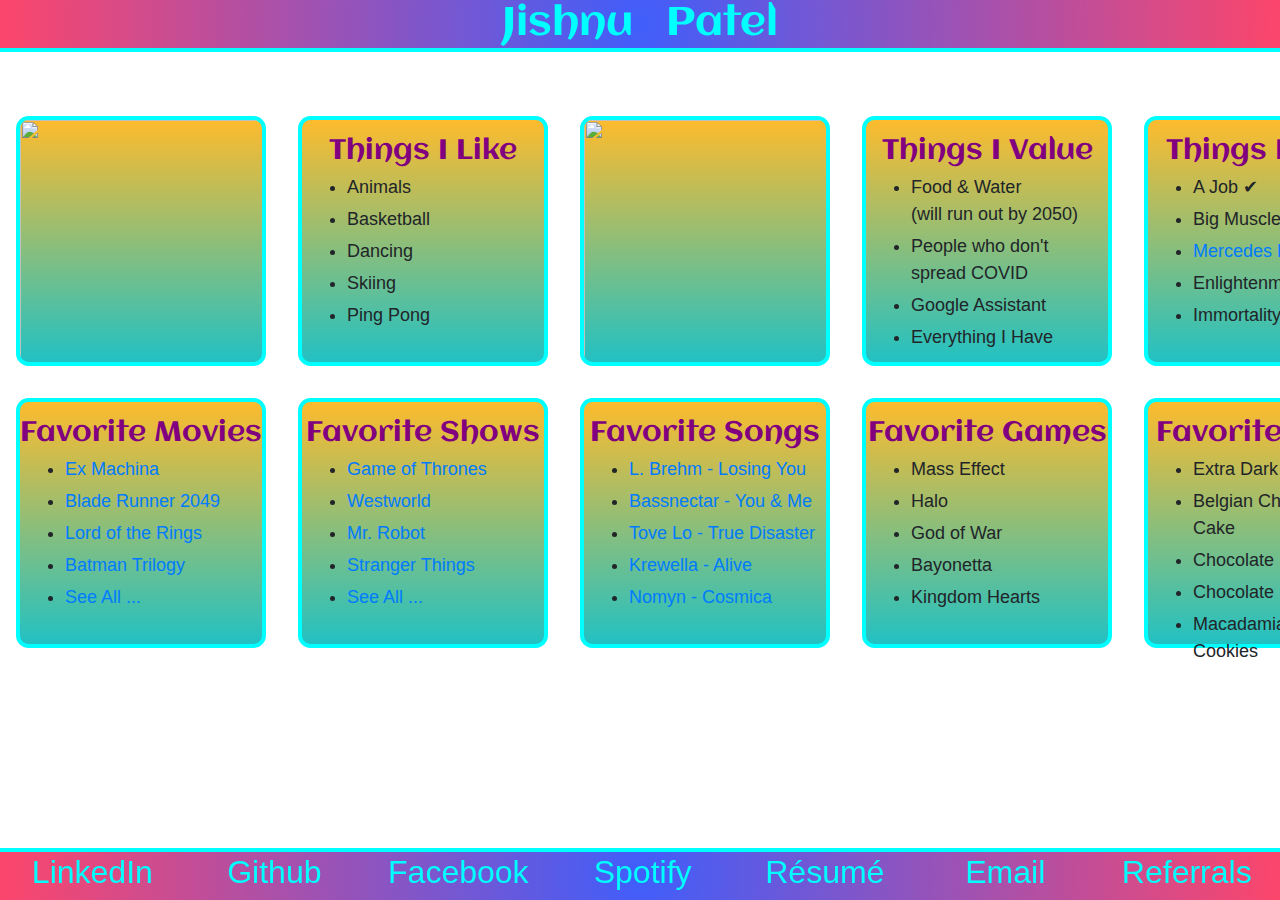
==== index.html @ ba204622 "." ====
<!DOCTYPE html>
<html lang="en">

<head>
    <meta charset="UTF-8">
    <title> Jishnu Patel </title>
    <link rel="icon" href="https://images.emojiterra.com/google/android-pie/512px/1f525.png"> <!-- Fire Icon -->
    <link rel="stylesheet" href="style.css">
    <link rel="stylesheet" href='https://fonts.googleapis.com/css?family=Aclonica'> <!-- Font -->
    <link rel="stylesheet" href="w3.css">
    <link rel="stylesheet" href="https://maxcdn.bootstrapcdn.com/bootstrap/4.0.0/css/bootstrap.min.css"
        integrity="sha384-Gn5384xqQ1aoWXA+058RXPxPg6fy4IWvTNh0E263XmFcJlSAwiGgFAW/dAiS6JXm" crossorigin="anonymous"> <!-- Bootstrap -->
    <script src="https://kit.fontawesome.com/b749c6b42c.js"></script> <!-- Icons -->
</head>

<body class="background">

    <h1 class="header">
        <img src="https://media0.giphy.com/media/TZnb9yP17Mc9i/giphy.gif" alt="">
        <img src="https://i.giphy.com/media/Euws8BLSqUDgA/200.gif" alt="">
        <img src="https://data.whicdn.com/images/79342374/original.gif" alt="">
        <img src="https://media3.giphy.com/media/HfRnuesOIgeEo/source.gif" alt="">
        <img src="https://media.giphy.com/media/osWNtu1gQQq76/giphy.gif" alt="">
            &nbsp; Jishnu &nbsp; Patel &nbsp;
        <img src="https://media.giphy.com/media/osWNtu1gQQq76/giphy.gif" alt="">
        <img src="https://media3.giphy.com/media/HfRnuesOIgeEo/source.gif" alt="">
        <img src="https://data.whicdn.com/images/79342374/original.gif" alt="">
        <img src="https://i.giphy.com/media/Euws8BLSqUDgA/200.gif" alt="">
        <img src="https://media0.giphy.com/media/TZnb9yP17Mc9i/giphy.gif" alt="">
    </h1>
    
    <div class="main">
        <table class="temp">
            <tr>
                <td>
                    <a target="_blank" href="https://avatars1.githubusercontent.com/u/33438589?s=460&v=4">
                        <img src="https://avatars1.githubusercontent.com/u/33438589?s=460&v=4">
                    </a>
                </td>
                <td>
                    <div>
                        <h3> Things I Like </h3>
                        <ul>
                            <li> Animals </li>
                            <li> Basketball </li>
                            <li> Dancing </li>
                            <li> Skiing </li>
                            <li> Ping Pong </li>
                        </ul>
                    </div>
                </td>
                <td>
                    <a target="_blank" href="https://starecat.com/things-i-hate-1-vandalism-2-lists-3-irony-4-lists-5-repetition-6-inconsistency/">
                        <img src="https://starecat.com/content/wp-content/uploads/things-i-hate-vandalism-lists-irony-lists-repetition-inconsistency.jpg">
                    </a>
                </td>
                <!-- <td>
                    <div>
                        <h3> Things I Hate </h3>
                        <ul>
                            <li> Hate </li>
                            <li> Obsessions </li>
                            <li> Gossip </li>
                            <li> Complaints </li>
                            <li> Ungratefulness </li>
                        </ul>
                    </div>
                </td> -->
                <td>
                    <div>
                        <h3> Things I Value </h3>
                        <ul>
                            <li> Food & Water <br> (will run out by 2050) </li>
                            <li> People who don't spread COVID </li>
                            <li> Google Assistant </li>
                            <li> Everything I Have </li>
                        </ul>
                    </div>
                </td>
                <td>
                    <div>
                        <h3> Things I Want </h3>
                        <ul>
                            <li> A Job ✔ </li>
                            <li> Big Muscles </li>
                            <li> <a target="_blank" href="https://www.mercedes-benz.com/en/vehicles/passenger-cars/eqs-suv/"> Mercedes EQS SUV </a> </li>
                            <li> Enlightenment </li>
                            <li> Immortality </li>
                        </ul>
                    </div>
                </td>
            </tr>
            <tr>
                <td>
                    <div>
                        <h3> Favorite Movies </h3>
                        <ul>
                            <li> <a target="_blank" href="https://www.imdb.com/title/tt0470752/"> Ex Machina </a> </li>
                            <li> <a target="_blank" href="https://www.imdb.com/title/tt1856101/"> Blade Runner 2049 </a> </li>
                            <li> <a target="_blank" href="https://www.imdb.com/list/ls025552264/"> Lord of the Rings </a> </li>
                            <li> <a target="_blank" href="https://www.imdb.com/list/ls066259178/"> Batman Trilogy </a> </li>
                            <li> <a href="movies.html"> See All ... </a> </li>
                        </ul>
                    </div>
                </td>
                <td>
                    <div>
                        <h3> Favorite Shows </h3>
                        <ul>
                            <li> <a target="_blank" href="https://www.imdb.com/title/tt0944947/"> Game of Thrones </a> </li>
                            <li> <a target="_blank" href="https://www.imdb.com/title/tt0475784/"> Westworld </a> </li>
                            <li> <a target="_blank" href="https://www.imdb.com/title/tt4158110/"> Mr. Robot </a> </li>
                            <li> <a target="_blank" href="https://www.imdb.com/title/tt4574334/"> Stranger Things </a> </li>
                            <li> <a href="tvshows.html"> See All ... </a> </li>
                        </ul>
                    </div>
                </td>
                <td>
                    <div>
                        <h3> Favorite Songs </h3>
                        <ul>
                            <li> <a target="_blank" href="https://www.youtube.com/watch?v=9vN534jMCUU"> L. Brehm - Losing You </a> </li>
                            <li> <a target="_blank" href="https://www.youtube.com/watch?v=Ef_fYdTbavI"> Bassnectar - You & Me </a> </li>
                            <li> <a target="_blank" href="https://www.youtube.com/watch?v=GMsok5m5yD4"> Tove Lo - True Disaster </a> </li>
                            <li> <a target="_blank" href="https://www.youtube.com/watch?v=J-gYJBsln-w"> Krewella - Alive </a> </li>
                            <li> <a target="_blank" href="https://www.youtube.com/watch?v=5CXYSbLfYRw"> Nomyn - Cosmica </a> </li>

                            <!-- <li> <a target="_blank" href="https://www.youtube.com/watch?v=dNxy6n2j-MU"> Naden - New Friends </a> </li> -->
                            <!-- <li> <a target="_blank" href="https://www.youtube.com/watch?v=EF4wFszV4DI"> ALPHA 9 - Lily </a> </li> -->
                            <!-- <li> <a target="_blank" href="https://www.youtube.com/watch?v=zgo_XbbUXUo"> L. Brehm - I Remember You </a> </li> -->
                            <!-- <li> <a target="_blank" href="https://www.youtube.com/watch?v=lcxalO7CGL0"> Naden - Undulatus </a> </li> -->
                        </ul>
                    </div>
                </td>
                <td>
                    <div>
                        <h3> Favorite Games </h3>
                        <ul>
                            <li> Mass Effect </li>
                            <li> Halo </li>
                            <li> God of War </li>
                            <li> Bayonetta </li>
                            <li> Kingdom Hearts </li>
                        </ul>
                    </div>
                </td>
                <td>
                    <div>
                        <h3> Favorite Foods </h3>
                        <ul>
                            <li> Extra Dark Chocolate </li>
                            <li> Belgian Chocolate Cake </li>
                            <li> Chocolate Brownies </li>
                            <li> Chocolate Ice Cream </li>
                            <li> Macadamia Nut Cookies </li>
                        </ul>
                    </div>
                </td>
            </tr>
        </table>
    </div>

    <div class="footer">
        <table>
            <tr>
                <td>
                    <h2>
                        <i class="fab fa-linkedin-in"></i>
                        <a target="_blank" href="https://www.linkedin.com/in/jishnupatel1/" style="color:cyan"> LinkedIn </a>
                    </h2>
                </td>
                <td>
                    <h2>
                        <i class="fab fa-github"></i>
                        <a target="_blank" href="https://github.com/jishnu1" style="color:cyan"> Github </a>
                    </h2>
                </td>
                <td>
                    <h2>
                        <i class="fab fa-facebook-f"></i>
                        <a target="_blank" href="https://www.facebook.com/jishnupatel0" style="color:cyan"> Facebook </a>
                    </h2>
                </td>
                <td>
                    <h2>
                        <i class="fab fa-spotify"></i>
                        <a target="_blank" href="https://open.spotify.com/user/jishnup" style="color:cyan"> Spotify </a>
                    </h2>
                </td>
                <td>
                    <h2>
                        <i class="fas fa-file"></i>
                        <a target="_blank" href="https://drive.google.com/drive/folders/1lO7COl6Wa6S4gZFiJZvztBkTL--7tV5G?usp=sharing" style="color:cyan"> Résumé </a>
                    </h2>
                </td>
                <td>
                    <h2>
                        <i class="fas fa-envelope"></i>
                        <a href="mailto:jishnupatel1@gmail.com"style="color:cyan"> Email </a>
                    </h2>
                </td>
                <td>
                    <h2>
                        <i class="fas fa-donate"></i>
                        <a href="referrals.html" style="color:cyan"> Referrals </a>
                    </h2>
                </td>
            </tr>
        </table>
    </div>

</body>

</html>
---- style.css ----
.header
{
    background: rgb(63,94,251);
    background: radial-gradient(circle, rgba(63,94,251,1) 0%, rgba(252,70,107,1) 100%);
    color: cyan;
    text-align: center;
    width: 100%;
    margin: 0px;
    border-style: solid;
    border-bottom-color: cyan;
    border-width: 0px 0px 4px 0px;
    font-family: "Aclonica", cursive;
    white-space: nowrap;
    position: fixed;
    top: 0;
}
.header img
{
    height: 60px;
}
.background
{
    background-image: url(http://1.bp.blogspot.com/-RysZHAPE2lU/Tz9AIorzUSI/AAAAAAAAByc/8HSGxv9PjO8/s1600/cool+background+designs+vbnvcn.jpg);
    height: 100%;
    width: 100%;
    background-repeat: no-repeat;
    background-size: cover;
    background-attachment: fixed;
    margin: 0px;
    padding: 0px;
    overflow-x: hidden;
}
.main
{
    display: table;
    margin: auto;
    margin-top: 100px;
    margin-bottom: 80px;
}
.main table tr:first-child td div, .main table tr:last-child td div, .main table tr td img
{
    background: rgb(34,193,195);
    background: linear-gradient(0deg, rgba(34,193,195,1) 0%, rgba(253,187,45,1) 100%);
    border-color: cyan;
    border-width: 4px;
    border-style: solid;
    margin: 15px;
    border-radius: 5%;
    height: 250px;
    width: 250px;
}
.main table tr td div h3
{
    text-align: center;
    font-family: "Aclonica", cursive;
    color: purple;
    margin-top: 15px;
    margin-bottom: 5px;
}
.main table tr td div ul li
{
    font-size: large;
    margin: 5px;
}
.footer
{
    background: rgb(63,94,251);
    background: radial-gradient(circle, rgba(63,94,251,1) 0%, rgba(252,70,107,1) 100%);
    color: cyan;
    text-align: center;
    padding: 0px;
    margin: 0px;
    position: fixed;
    width: 100%;
    bottom: 0;
    border-style: solid;
    border-top-color: cyan;
    border-width: 4px 0px 0px 0px;
}
.footer table
{
    display: table;
    margin: auto;
}
.footer table tr td
{
    width: 200px;
    white-space: nowrap;
}
.footer table tr td h2 i
{
    color: coral;
}

.page
{
    display: table;
    margin: auto;
    margin-top: 80px;
    margin-bottom: 80px;
}
.genre
{
    font-family: "Aclonica", cursive;
    font-size: large;
    color: coral;
    margin: 15px;
}
.page tr td img
{
    width: 120px;
    height: 180px;
    margin: 10px;
    border-color: cyan;
    border-width: 2px;
    border-style: solid;
    border-radius: 5%;
}
.section
{
    border-top: 5px solid red;
    border-bottom: 5px solid red;
    color: coral;
    text-align: center;
    font-family: "Aclonica", cursive;
    font-size: xx-large;
}

.referrals
{
    display: table;
    margin: auto;
    margin: 80px;
}
.referrals:first-child
{
    background-color: transparent;
}
.row td:first-child
{
    font-family: "Aclonica", cursive;
    color: coral;
    font-size: large;
    width: 200px;
    margin: 20px 20px 20px 50px;
}
.row td:last-child
{
    margin: 20px 50px 20px 20px;
    color: coral;
}
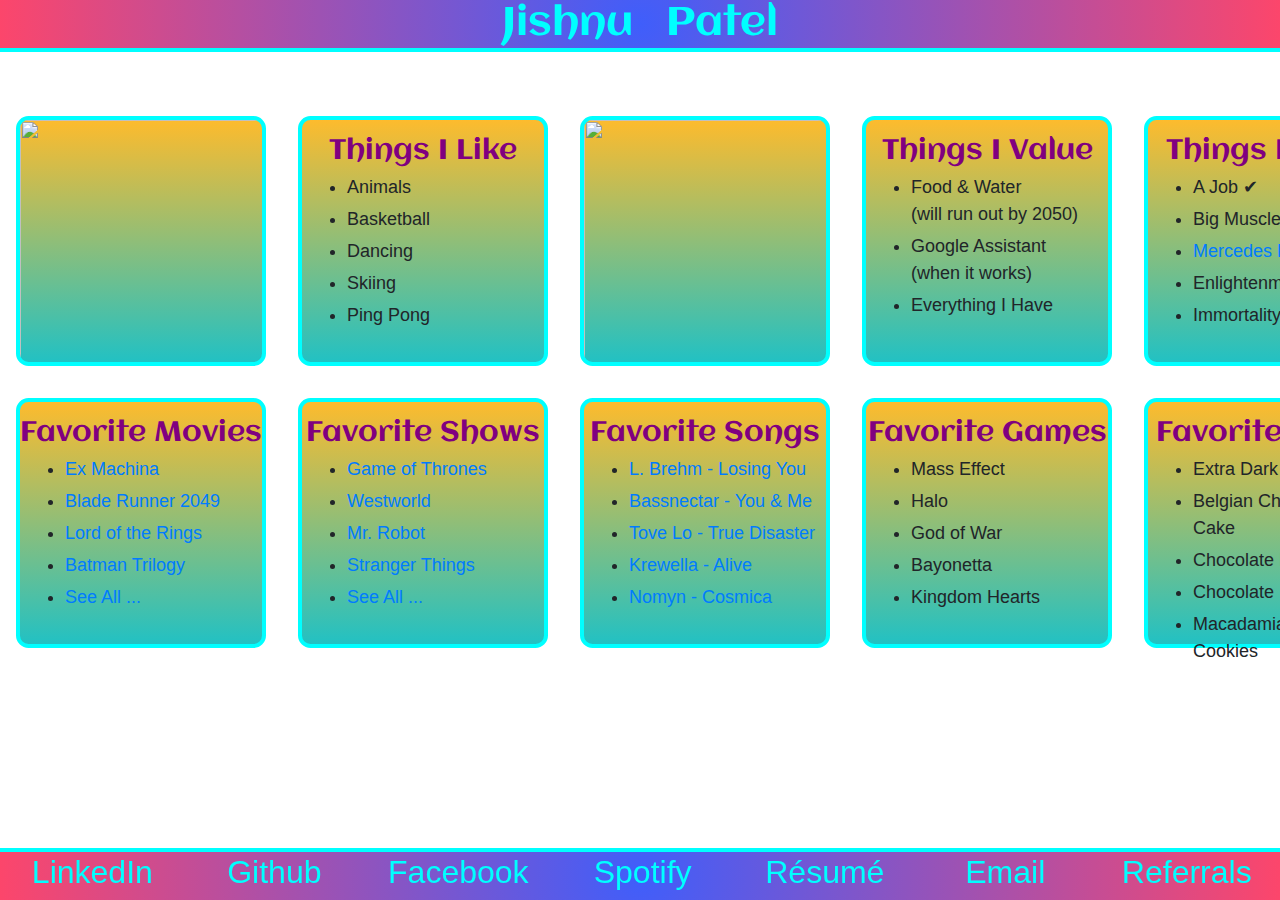
==== commit 54c4918f: "." ====
--- a/index.html
+++ b/index.html
@@ -71,8 +71,7 @@
                         <h3> Things I Value </h3>
                         <ul>
                             <li> Food & Water <br> (will run out by 2050) </li>
-                            <li> People who don't spread COVID </li>
-                            <li> Google Assistant </li>
+                            <li> Google Assistant <br> (when it works) </li>
                             <li> Everything I Have </li>
                         </ul>
                     </div>
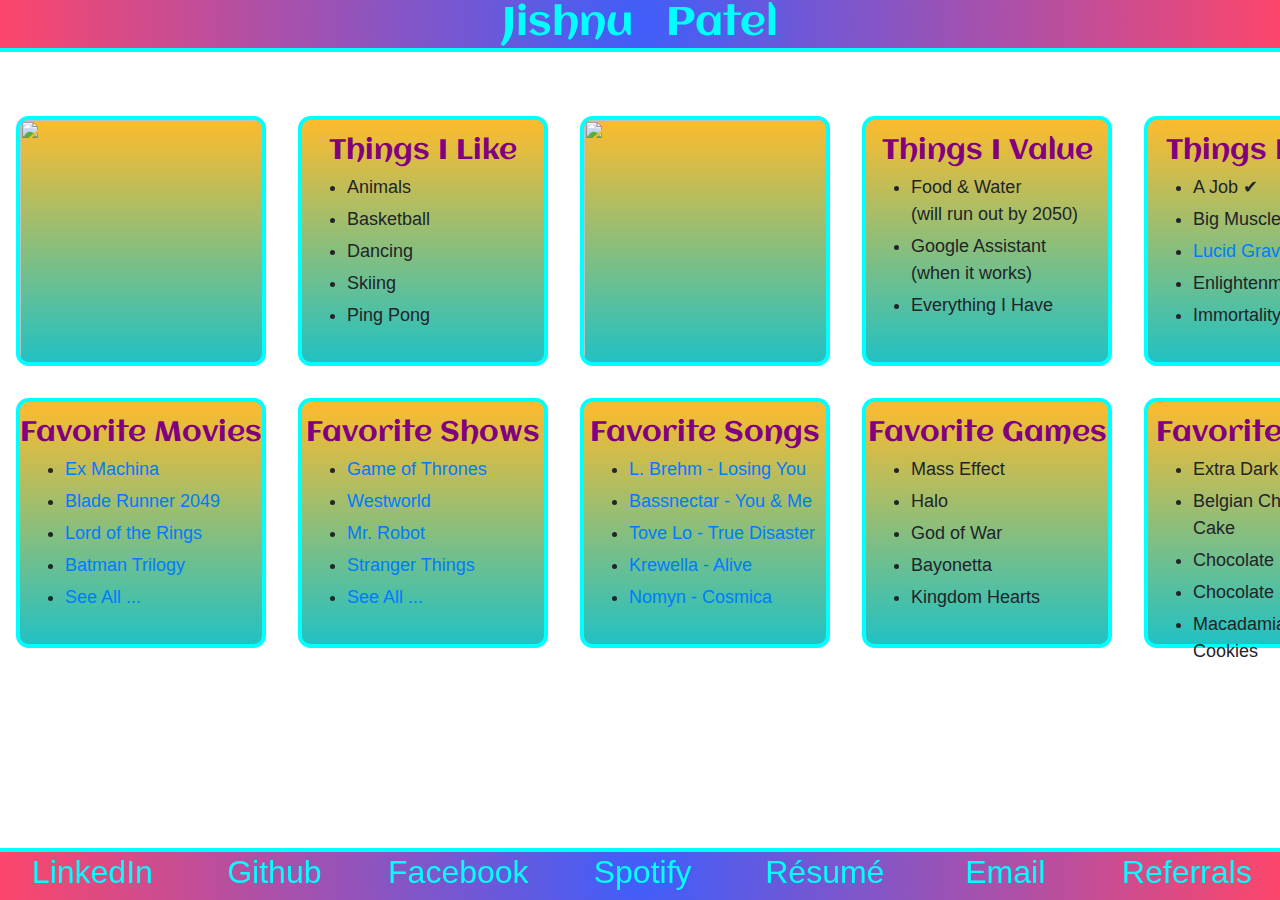
==== commit 8ea9e867: "." ====
--- a/index.html
+++ b/index.html
@@ -82,7 +82,7 @@
                         <ul>
                             <li> A Job ✔ </li>
                             <li> Big Muscles </li>
-                            <li> <a target="_blank" href="https://www.mercedes-benz.com/en/vehicles/passenger-cars/eqs-suv/"> Mercedes EQS SUV </a> </li>
+                            <li> <a target="_blank" href="https://lucidmotors.com/gravity"> Lucid Gravity SUV </a> </li>
                             <li> Enlightenment </li>
                             <li> Immortality </li>
                         </ul>
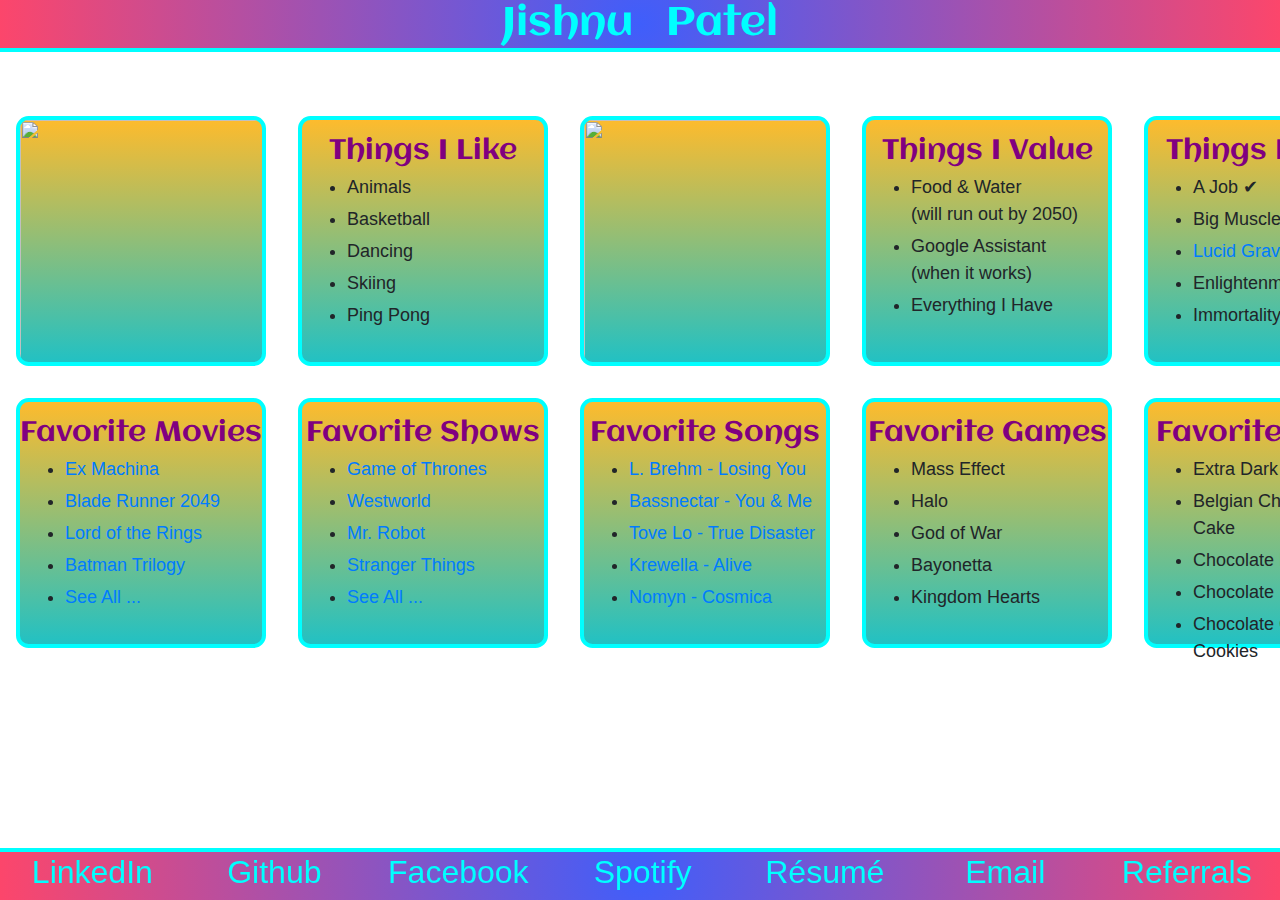
==== commit 92628968: "." ====
--- a/index.html
+++ b/index.html
@@ -151,7 +151,7 @@
                             <li> Belgian Chocolate Cake </li>
                             <li> Chocolate Brownies </li>
                             <li> Chocolate Ice Cream </li>
-                            <li> Macadamia Nut Cookies </li>
+                            <li> Chocolate Chip Cookies </li>
                         </ul>
                     </div>
                 </td>
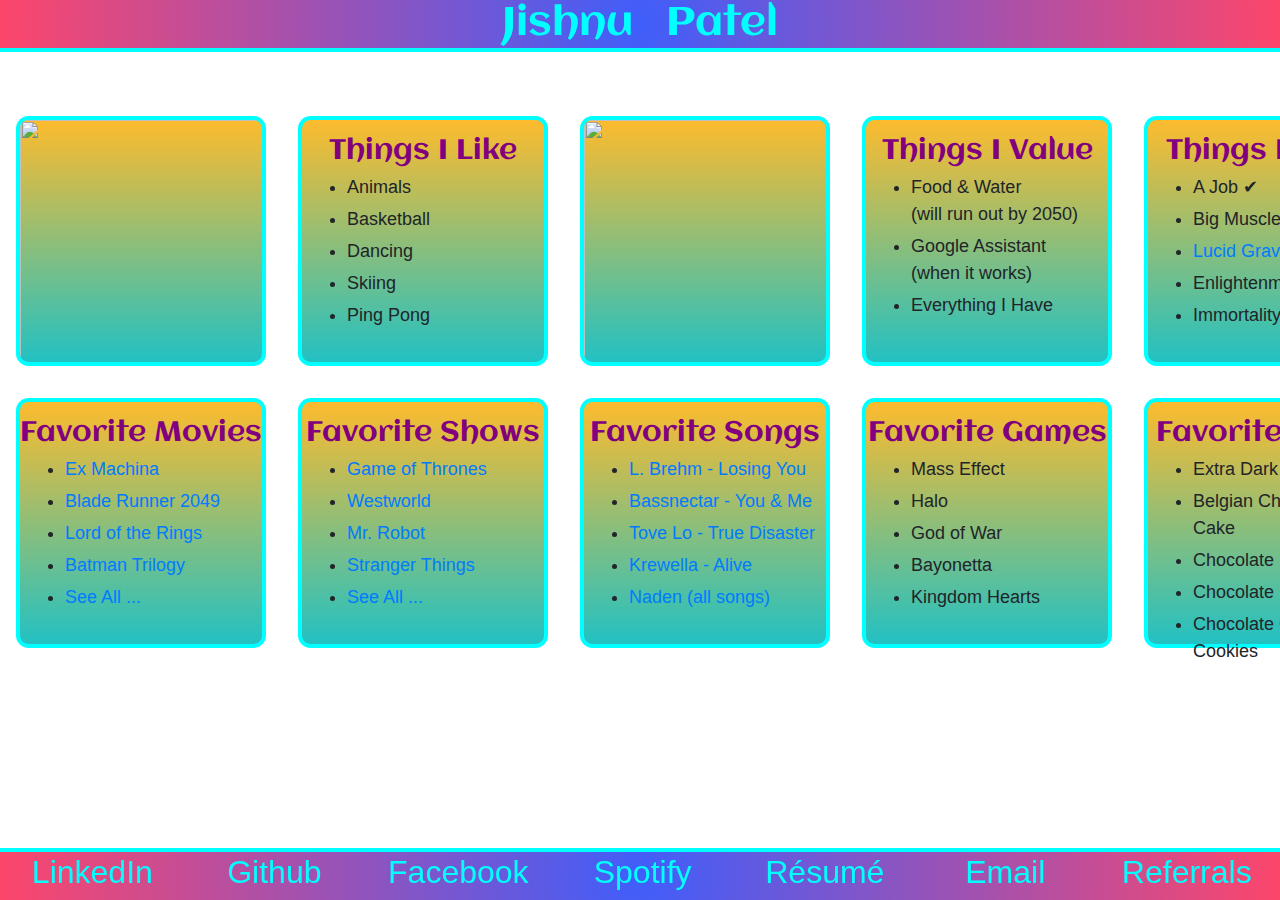
==== commit 56dd2fec: "." ====
--- a/index.html
+++ b/index.html
@@ -122,12 +122,10 @@
                             <li> <a target="_blank" href="https://www.youtube.com/watch?v=Ef_fYdTbavI"> Bassnectar - You & Me </a> </li>
                             <li> <a target="_blank" href="https://www.youtube.com/watch?v=GMsok5m5yD4"> Tove Lo - True Disaster </a> </li>
                             <li> <a target="_blank" href="https://www.youtube.com/watch?v=J-gYJBsln-w"> Krewella - Alive </a> </li>
-                            <li> <a target="_blank" href="https://www.youtube.com/watch?v=5CXYSbLfYRw"> Nomyn - Cosmica </a> </li>
-
-                            <!-- <li> <a target="_blank" href="https://www.youtube.com/watch?v=dNxy6n2j-MU"> Naden - New Friends </a> </li> -->
+                            <li> <a target="_blank" href="https://www.youtube.com/@Naden"> Naden (all songs) </a> </li>
+
                             <!-- <li> <a target="_blank" href="https://www.youtube.com/watch?v=EF4wFszV4DI"> ALPHA 9 - Lily </a> </li> -->
                             <!-- <li> <a target="_blank" href="https://www.youtube.com/watch?v=zgo_XbbUXUo"> L. Brehm - I Remember You </a> </li> -->
-                            <!-- <li> <a target="_blank" href="https://www.youtube.com/watch?v=lcxalO7CGL0"> Naden - Undulatus </a> </li> -->
                         </ul>
                     </div>
                 </td>
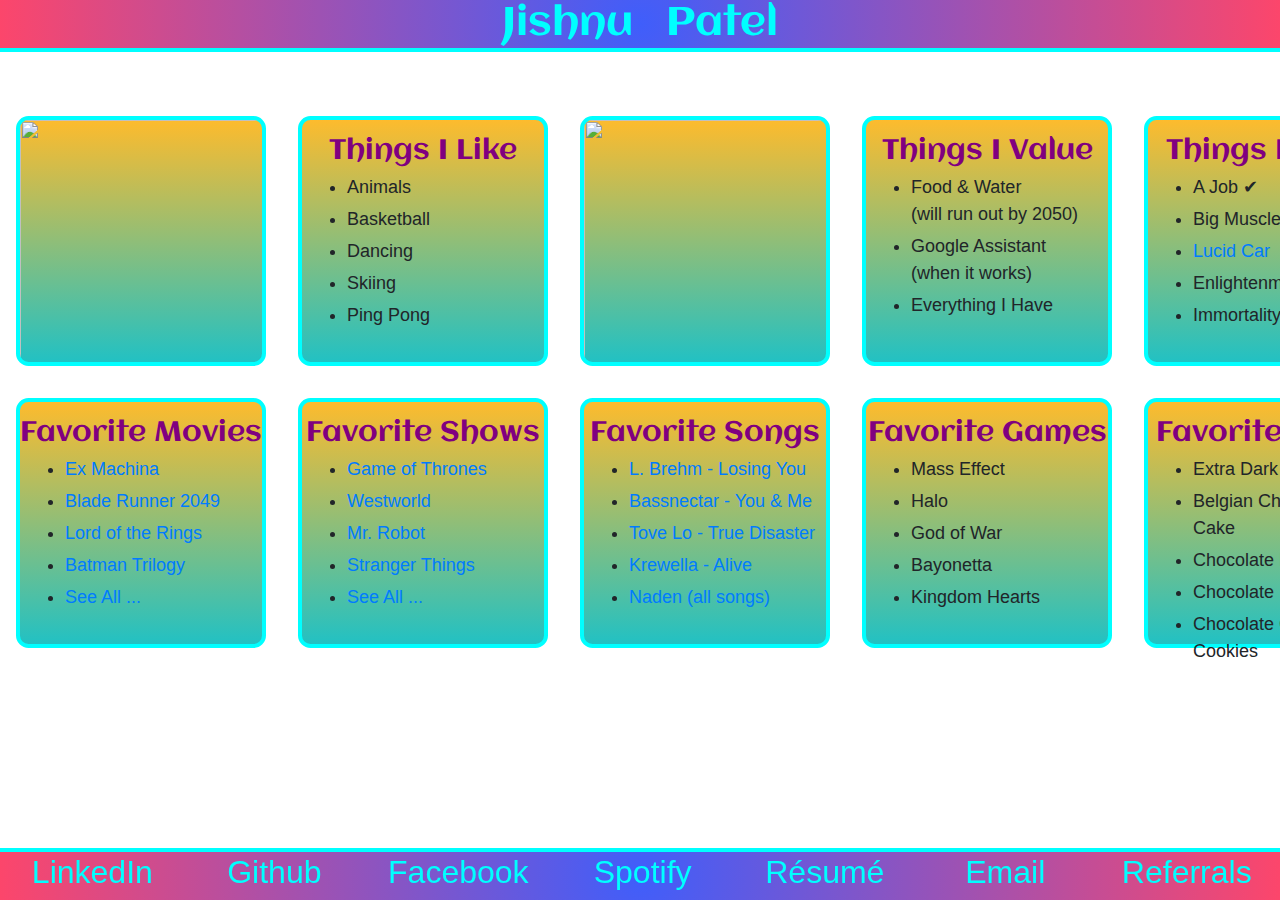
==== commit 70d1b788: "." ====
--- a/index.html
+++ b/index.html
@@ -82,7 +82,7 @@
                         <ul>
                             <li> A Job ✔ </li>
                             <li> Big Muscles </li>
-                            <li> <a target="_blank" href="https://lucidmotors.com/gravity"> Lucid Gravity SUV </a> </li>
+                            <li> <a target="_blank" href="https://lucidmotors.com/"> Lucid Car </a> </li>
                             <li> Enlightenment </li>
                             <li> Immortality </li>
                         </ul>
@@ -98,7 +98,8 @@
                             <li> <a target="_blank" href="https://www.imdb.com/title/tt1856101/"> Blade Runner 2049 </a> </li>
                             <li> <a target="_blank" href="https://www.imdb.com/list/ls025552264/"> Lord of the Rings </a> </li>
                             <li> <a target="_blank" href="https://www.imdb.com/list/ls066259178/"> Batman Trilogy </a> </li>
-                            <li> <a href="movies.html"> See All ... </a> </li>
+                            <!-- <li> <a href="movies.html"> See All ... </a> </li> -->
+                            <li> <a target="_blank" href="https://www.justwatch.com/shared?id=tl-us-9962c4bf-92b7-4464-976d-8fbe64ed34bd"> See All ... </a> </li>
                         </ul>
                     </div>
                 </td>
@@ -110,7 +111,8 @@
                             <li> <a target="_blank" href="https://www.imdb.com/title/tt0475784/"> Westworld </a> </li>
                             <li> <a target="_blank" href="https://www.imdb.com/title/tt4158110/"> Mr. Robot </a> </li>
                             <li> <a target="_blank" href="https://www.imdb.com/title/tt4574334/"> Stranger Things </a> </li>
-                            <li> <a href="tvshows.html"> See All ... </a> </li>
+                            <!-- <li> <a href="tvshows.html"> See All ... </a> </li> -->
+                            <li> <a target="_blank" href="https://www.justwatch.com/shared?id=tl-us-9962c4bf-92b7-4464-976d-8fbe64ed34bd"> See All ... </a> </li>
                         </ul>
                     </div>
                 </td>
@@ -124,7 +126,6 @@
                             <li> <a target="_blank" href="https://www.youtube.com/watch?v=J-gYJBsln-w"> Krewella - Alive </a> </li>
                             <li> <a target="_blank" href="https://www.youtube.com/@Naden"> Naden (all songs) </a> </li>
 
-                            <!-- <li> <a target="_blank" href="https://www.youtube.com/watch?v=EF4wFszV4DI"> ALPHA 9 - Lily </a> </li> -->
                             <!-- <li> <a target="_blank" href="https://www.youtube.com/watch?v=zgo_XbbUXUo"> L. Brehm - I Remember You </a> </li> -->
                         </ul>
                     </div>
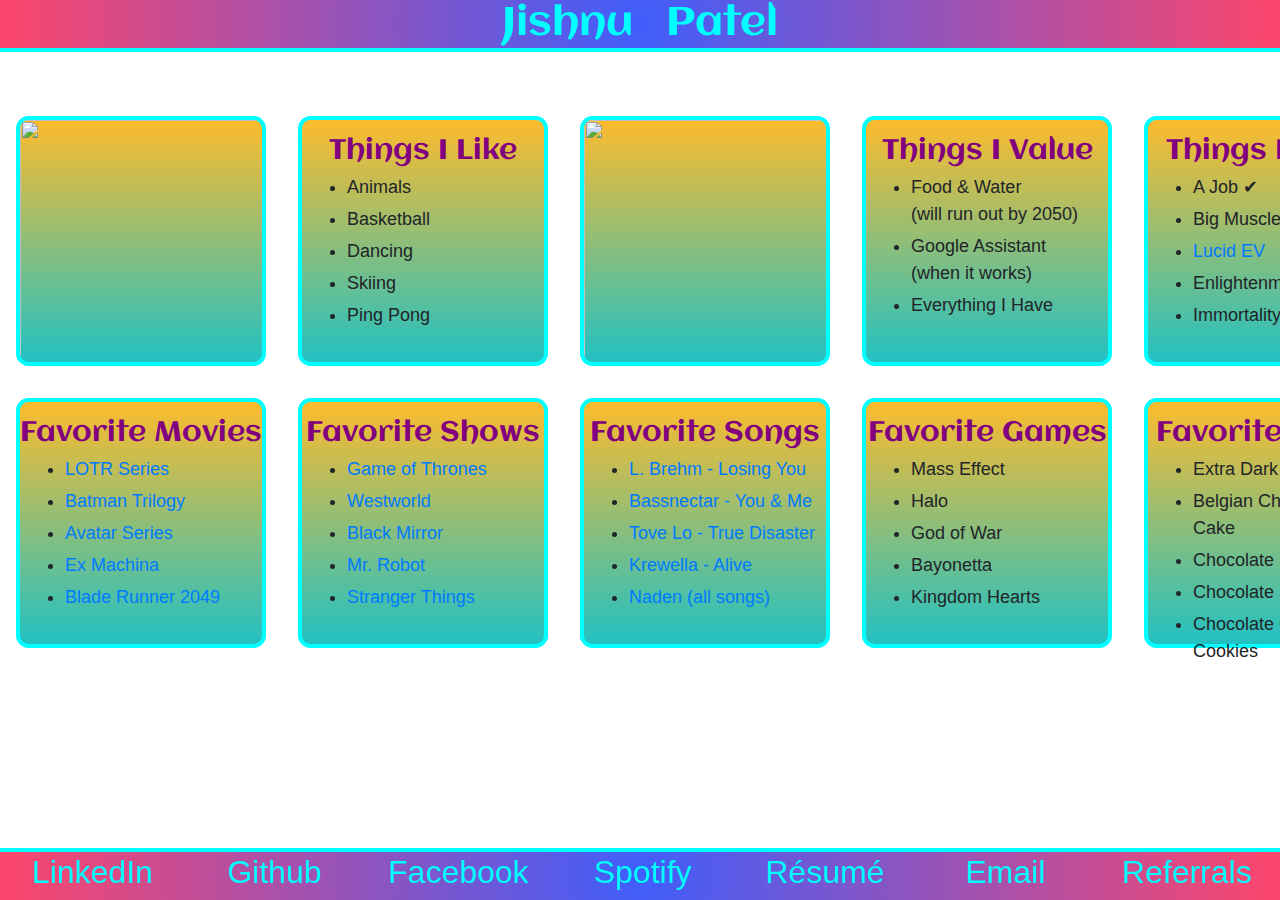
==== commit 513b3d8d: "." ====
--- a/index.html
+++ b/index.html
@@ -82,7 +82,7 @@
                         <ul>
                             <li> A Job ✔ </li>
                             <li> Big Muscles </li>
-                            <li> <a target="_blank" href="https://lucidmotors.com/"> Lucid Car </a> </li>
+                            <li> <a target="_blank" href="https://lucidmotors.com/"> Lucid EV </a> </li>
                             <li> Enlightenment </li>
                             <li> Immortality </li>
                         </ul>
@@ -94,12 +94,13 @@
                     <div>
                         <h3> Favorite Movies </h3>
                         <ul>
+                            <li> <a target="_blank" href="https://www.imdb.com/list/ls025552264/"> LOTR Series </a> </li>
+                            <li> <a target="_blank" href="https://www.imdb.com/list/ls066259178/"> Batman Trilogy </a> </li>
+                            <li> <a target="_blank" href="https://www.imdb.com/list/ls041137602/"> Avatar Series </a> </li>
                             <li> <a target="_blank" href="https://www.imdb.com/title/tt0470752/"> Ex Machina </a> </li>
                             <li> <a target="_blank" href="https://www.imdb.com/title/tt1856101/"> Blade Runner 2049 </a> </li>
-                            <li> <a target="_blank" href="https://www.imdb.com/list/ls025552264/"> Lord of the Rings </a> </li>
-                            <li> <a target="_blank" href="https://www.imdb.com/list/ls066259178/"> Batman Trilogy </a> </li>
                             <!-- <li> <a href="movies.html"> See All ... </a> </li> -->
-                            <li> <a target="_blank" href="https://www.justwatch.com/shared?id=tl-us-9962c4bf-92b7-4464-976d-8fbe64ed34bd"> See All ... </a> </li>
+                            <!-- <li> <a target="_blank" href="https://www.justwatch.com/shared?id=tl-us-9962c4bf-92b7-4464-976d-8fbe64ed34bd"> See All ... </a> </li> -->
                         </ul>
                     </div>
                 </td>
@@ -109,10 +110,11 @@
                         <ul>
                             <li> <a target="_blank" href="https://www.imdb.com/title/tt0944947/"> Game of Thrones </a> </li>
                             <li> <a target="_blank" href="https://www.imdb.com/title/tt0475784/"> Westworld </a> </li>
+                            <li> <a target="_blank" href="https://www.imdb.com/title/tt2085059/"> Black Mirror </a> </li>
                             <li> <a target="_blank" href="https://www.imdb.com/title/tt4158110/"> Mr. Robot </a> </li>
                             <li> <a target="_blank" href="https://www.imdb.com/title/tt4574334/"> Stranger Things </a> </li>
                             <!-- <li> <a href="tvshows.html"> See All ... </a> </li> -->
-                            <li> <a target="_blank" href="https://www.justwatch.com/shared?id=tl-us-9962c4bf-92b7-4464-976d-8fbe64ed34bd"> See All ... </a> </li>
+                            <!-- <li> <a target="_blank" href="https://www.justwatch.com/shared?id=tl-us-9962c4bf-92b7-4464-976d-8fbe64ed34bd"> See All ... </a> </li> -->
                         </ul>
                     </div>
                 </td>
